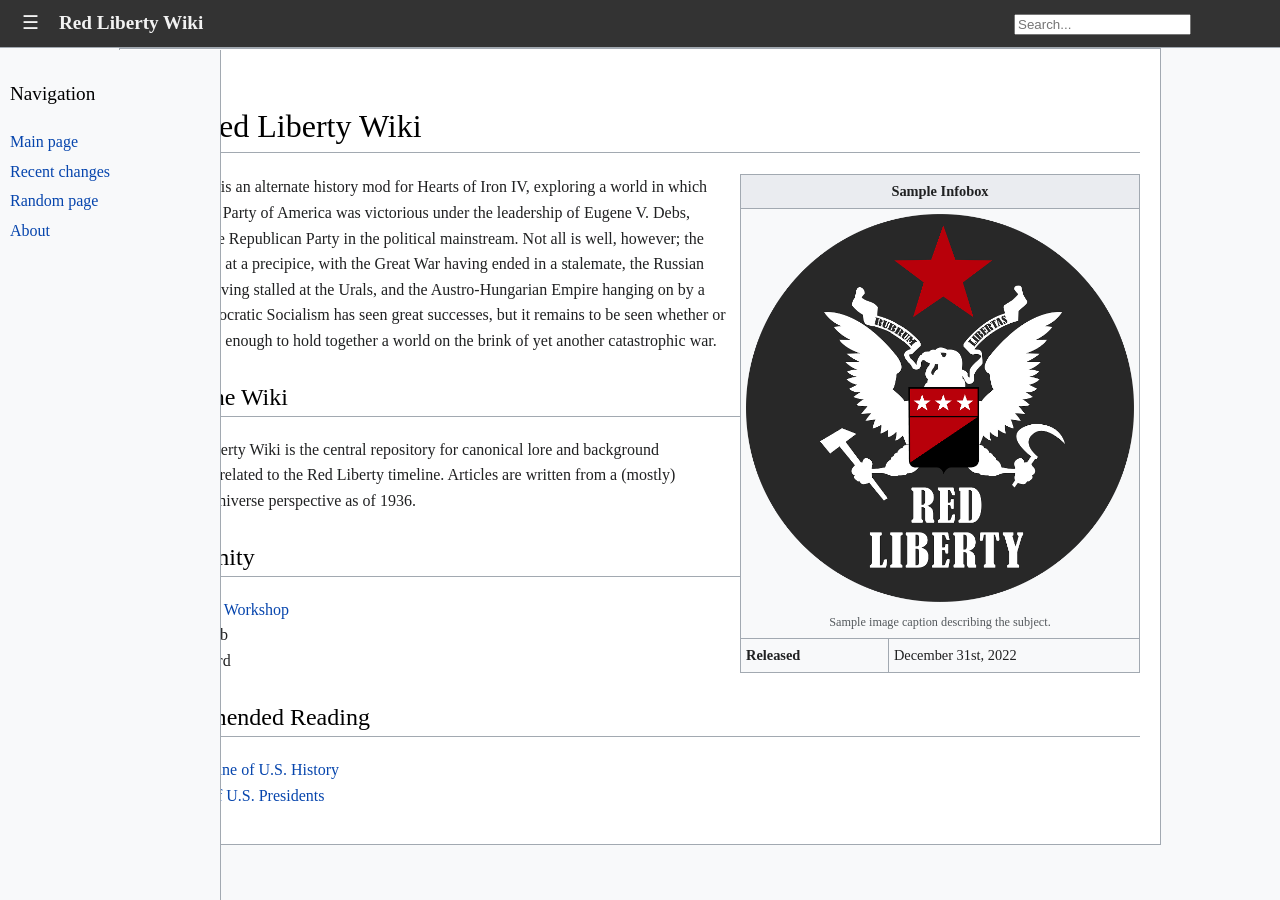
==== index.html @ 07bcd01a "First Files" ====
<!doctype html>
<html lang="en">
	<head>
		<meta charset="utf-8">
		<link rel="icon" type="image/x-icon" href="images/favicon.png">
		<title>The Red Liberty Wiki</title>
		<link rel="stylesheet" href="main.css">
		<link rel="stylesheet" href="https://cdnjs.cloudflare.com/ajax/libs/font-awesome/4.7.0/css/font-awesome.min.css">
		<meta name="viewport" content="width=device-width, initial-scale=1">
	</head>
	
	<body>
		<header class="topbar">
			<div class="topbar-left">
				<button class="menu-toggle" onclick="toggleMenu()">☰</button>
				<span class="logo">Red Liberty Wiki</span>
			</div>

			<div class="topbar-right">
				<div class="search-container">
					<input type="text" id="search-box" placeholder="Search..." autocomplete="off">
					<div id="search-results" class="search-results"></div>
				</div>
			</div>
		</header>
		
		<div class="sidebar" id="sidebar">
			<h3>Navigation</h3>
			<a href="#">Main page</a>
			<a href="recent_changes.html">Recent changes</a>
			<a href="#" onclick="goToRandomPage(event)">Random page</a>
			<a href="#">About</a>
		</div>
		
		<div class="container clearfix">
			<h1>The Red Liberty Wiki</h1>

			<!-- Infobox -->
			<table class="infobox">
				<tr>
					<th colspan="2">Sample Infobox</th>
				</tr>
				<tr>
					<td colspan="2" class="infobox-image">
						<img src="images/roundel_smaller.png" alt="Sample image">
						<div class="infobox-caption">
							Sample image caption describing the subject.
						</div>
					</td>
				</tr>
				<tr>
					<td><b>Released</b></td>
					<td>December 31st, 2022</td>
				</tr>
			</table>
			
			<p>
				Red Liberty is an alternate history mod for Hearts of Iron IV, exploring a world in which the Socialist Party of America was victorious under the leadership of Eugene V. Debs, unseating the Republican Party in the political mainstream. Not all is well, however; the world stands at a precipice, with the Great War having ended in a stalemate, the Russian Civil War having stalled at the Urals, and the Austro-Hungarian Empire hanging on by a thread. Democratic Socialism has seen great successes, but it remains to be seen whether or not it will be enough to hold together a world on the brink of yet another catastrophic war.
			</p>
			
			<h2>About the Wiki</h2>
			<p>
				The Red Liberty Wiki is the central repository for canonical lore and background information related to the Red Liberty timeline. Articles are written from a (mostly) neutral, in-universe perspective as of 1936.
			</p>
			
			<h2>Community</h2>
			<ul>
				<li><a href="https://steamcommunity.com/sharedfiles/filedetails/?id=2909950530">Steam Workshop</a></li>
				<li>GitHub</li>
				<li>Discord</li>
			</ul>
			
			<h2>Recommended Reading</h2>
			<ul>
				<li><a href="pages/united_states_timeline.html">Timeline of U.S. History</a></li>
				<li><a href="pages/united_states_list_of_presidents.html">List of U.S. Presidents</a></li>
			</ul>
		</div>
	</body>
	
	<script src="scripts/randompage.js"></script>
</html>
---- main.css ----
/* ===== Top Navigation Bar ===== */
.topbar {
    display: flex;
    justify-content: space-between;
    align-items: center;
	background-color: #333;
	color: #f2f2f2;
    border-bottom: 1px solid #a2a9b1;
    padding: 8px 16px;
    position: sticky;
    top: 0;
    z-index: 1000;
}

.logo {
    font-weight: bold;
    font-size: 1.2em;
}

.search-box {
    padding: 5px;
    border: 1px solid #a2a9b1;
    border-radius: 2px;
}

/* Hamburger button */
.menu-toggle {
    font-size: 1.2em;
    margin-right: 10px;
    background: none;
    border: none;
    cursor: pointer;
	color: #f2f2f2;
}

/* ===== Layout adjustments ===== */
body {
    display: flex;
    flex-direction: column;
}

.container {
    margin-left: 220px;
}

/* ===== Sidebar (desktop) ===== */
.sidebar {
    position: fixed;
    top: 50px;
    left: 0;
    width: 200px;
    height: 100%;
    background: #f8f9fa;
    border-right: 1px solid #a2a9b1;
    padding: 10px;
    overflow-y: auto;
}

/* ===== Mobile Styles ===== */
@media screen and (max-width: 768px) {

    .container {
        margin-left: 0;
        padding: 15px;
    }

    .sidebar {
        position: fixed;
        left: -220px;
        top: 50px;
        transition: left 0.3s ease;
    }

    .sidebar.active {
        left: 0;
    }

    .search-box {
        width: 120px;
    }
}

/* Base typography */
body {
    font-family: -apple-system, BlinkMacSystemFont, "Segoe UI", Roboto, "Linux Libertine", Georgia, Times, serif;
    background-color: #f8f9fa;
    color: #202122;
    line-height: 1.6;
    margin: 0;
    padding: 0;
}

/* Main content container */
.container {
    max-width: 1000px;
    margin: 0 auto;
    padding: 20px;
    background: #ffffff;
    border: 1px solid #a2a9b1;
}

/* Headings */
h1, h2, h3, h4, h5 {
    font-family: "Linux Libertine", Georgia, Times, serif;
    font-weight: normal;
    color: #000;
    margin-top: 1em;
}

h1 {
    font-size: 2em;
    border-bottom: 1px solid #a2a9b1;
}

h2 {
    font-size: 1.5em;
    border-bottom: 1px solid #a2a9b1;
}

h3 {
    font-size: 1.2em;
}

/* Links */
a {
    color: #0645ad;
    text-decoration: none;
}

a:visited {
    color: #0b0080;
}

a:hover {
    text-decoration: underline;
}

/* Infobox-style table */
.infobox {
    float: right;
    width: 400px;
    margin: 0 0 1em 1em;
    background: #f8f9fa;
    border: 1px solid #a2a9b1;
    font-size: 0.9em;
}

.infobox th {
    background: #eaecf0;
    text-align: center;
    padding: 5px;
    font-weight: bold;
}

.infobox td {
    padding: 5px;
    border-top: 1px solid #a2a9b1;
}

/* Infobox image styling */
.infobox-image {
    text-align: center;
    padding: 5px;
}

.infobox-image img {
    max-width: 100%;
    height: auto;
}

/* Caption under infobox image */
.infobox-caption {
    font-size: 0.85em;
    color: #54595d;
    margin-top: 4px;
}

/* Table styling */
table {
    border-collapse: collapse;
    margin: 1em 0;
    font-size: 0.9em;
}

th, td {
    border: 1px solid #a2a9b1;
    padding: 6px 10px;
}

th {
    background-color: #eaecf0;
}

/* Sidebar */
.sidebar {
    width: 200px;
    float: left;
    background: #f8f9fa;
    border-right: 1px solid #a2a9b1;
    padding: 10px;
}

.sidebar a {
    display: block;
    margin: 4px 0;
}

/* Code blocks */
pre, code {
    font-family: "Courier New", monospace;
    background: #f6f6f6;
    border: 1px solid #a2a9b1;
    padding: 5px;
}

/* Blockquotes */
blockquote {
    border-left: 3px solid #a2a9b1;
    margin: 1em;
    padding-left: 10px;
    color: #54595d;
}

/* Footer */
.footer {
    font-size: 0.8em;
    color: #54595d;
    border-top: 1px solid #a2a9b1;
    margin-top: 2em;
    padding-top: 10px;
}

/* Clear floats */
.clearfix::after {
    content: "";
    display: block;
    clear: both;
}

/* Thumbnail / image container */
.thumb {
    width: 250px;
    float: right;
    margin: 0 0 1em 1em;
    border: 1px solid #c8ccd1;
    background-color: #f8f9fa;
    font-size: 0.9em;
}

/* Inner wrapper */
.thumbinner {
    padding: 3px;
}

/* Image itself */
.thumb img {
    width: 100%;
    height: auto;
    display: block;
}

/* Caption */
.thumbcaption {
    padding: 3px;
    color: #202122;
}

/* Left-aligned thumbnail option */
.thumb-left {
    float: left;
    margin: 0 1em 1em 0;
}

/* Centered image (like gallery style) */
.thumb-center {
    float: none;
    margin: 1em auto;
    display: block;
}

/* Title styling */
.election-infobox .infobox-title {
    font-size: 1.4em;
    text-align: center;
    background: #e1e4e8;
}

/* Standard election image */
.election-infobox .candidate-image img {
    width: 110px;
    height: auto;
    display: block;
    margin: 0 auto;
}

/* Candidate row format */
.election-infobox .candidate-row td {
    vertical-align: middle;
    padding: 6px;
    border-top: 1px solid #a2a9b1;
}

/* Candidate details */
.election-infobox .candidate-details {
    font-size: 0.9em;
}

/* Overall spacing */
.election-infobox img {
    border: 1px solid #c8ccd1;
}

/* Alternate shading for rows */
.election-infobox .candidate-row:nth-child(even) {
    background: #fafafa;
}

/* Table of Contents (sidebar) */
.toc {
    margin-top: 20px;
    font-size: 0.9em;
}

.toc h3 {
    margin-top: 10px;
    border-bottom: 1px solid #a2a9b1;
    font-size: 1em;
}

.toc ul {
    list-style: none;
    padding-left: 0;
}

.toc li {
    margin: 4px 0;
}

.toc a {
    text-decoration: none;
    color: #0645ad;
}

.toc a:hover {
    text-decoration: underline;
}

.search-container {
    position: relative; /* this ensures results box aligns with input */
    width: 250px; /* match your input width */
    max-width: 90vw; /* never go wider than viewport */
}

.search-results {
    position: absolute;
    top: 100%;
    left: 0;
    right: auto; /* reset in case it was set */
    width: 100%; /* match input width */
    max-width: 400px; /* optional limit */
    background: white;
	color: #333;
    border: 1px solid #a2a9b1;
    max-height: 300px;
    overflow-y: auto;
    display: none;
    z-index: 1000;

    /* Make sure it wraps inside viewport */
    box-sizing: border-box;
}

.search-result {
    padding: 6px;
    cursor: pointer;
}

.search-result:hover {
    background: #eaecf0;
}

.reference-tooltip {
    position: relative;
    cursor: pointer;
}

.reference-tooltip span {
    display: none;
    position: absolute;
    background: #fff;
    border: 1px solid #a2a9b1;
    padding: 5px;
    width: 200px;
    z-index: 1000;
}

.reference-tooltip:hover span {
    display: block;
}
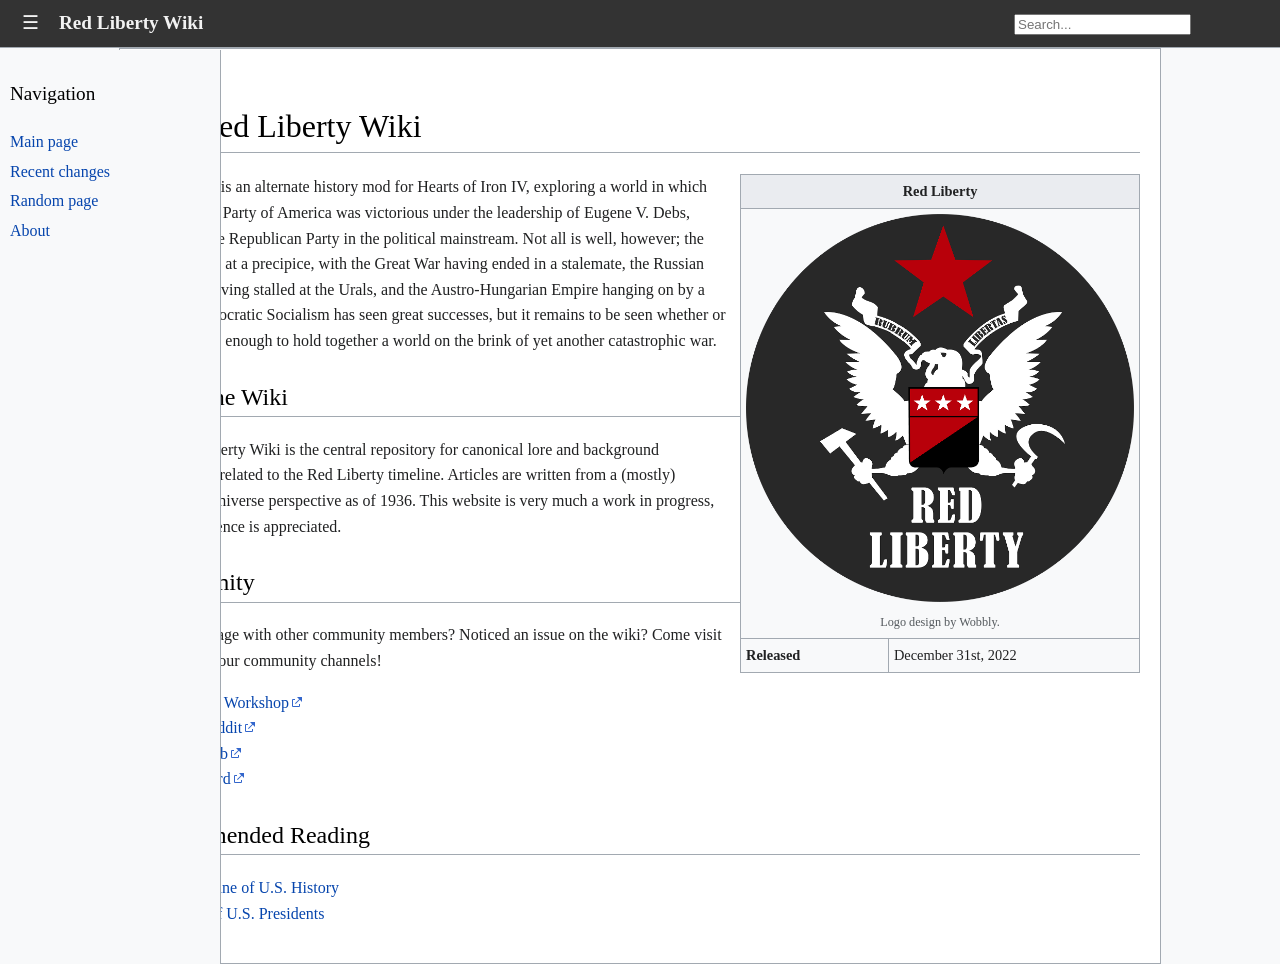
==== commit eb3db195: "Content Push" ====
--- a/index.html
+++ b/index.html
@@ -38,13 +38,13 @@
 			<!-- Infobox -->
 			<table class="infobox">
 				<tr>
-					<th colspan="2">Sample Infobox</th>
+					<th colspan="2">Red Liberty</th>
 				</tr>
 				<tr>
 					<td colspan="2" class="infobox-image">
 						<img src="images/roundel_smaller.png" alt="Sample image">
 						<div class="infobox-caption">
-							Sample image caption describing the subject.
+							Logo design by Wobbly.
 						</div>
 					</td>
 				</tr>
@@ -60,14 +60,18 @@
 			
 			<h2>About the Wiki</h2>
 			<p>
-				The Red Liberty Wiki is the central repository for canonical lore and background information related to the Red Liberty timeline. Articles are written from a (mostly) neutral, in-universe perspective as of 1936.
+				The Red Liberty Wiki is the central repository for canonical lore and background information related to the Red Liberty timeline. Articles are written from a (mostly) neutral, in-universe perspective as of 1936. This website is very much a work in progress, so your patience is appreciated.
 			</p>
 			
 			<h2>Community</h2>
+			<p>
+				Want to engage with other community members? Noticed an issue on the wiki? Come visit us at one of our community channels!
+			</p>
 			<ul>
-				<li><a href="https://steamcommunity.com/sharedfiles/filedetails/?id=2909950530">Steam Workshop</a></li>
-				<li>GitHub</li>
-				<li>Discord</li>
+				<li><a class="external" href="https://steamcommunity.com/sharedfiles/filedetails/?id=2909950530" target="_blank">Steam Workshop</a></li>
+				<li><a class="external" href="https://www.reddit.com/r/RedLiberty/" target="_blank">Subreddit</a></li>
+				<li><a class="external" href="https://github.com/Red-Liberty-Mod" target="_blank">GitHub</a></li>
+				<li><a class="external" href="https://discord.gg/red-liberty-720733302482403359" target="_blank">Discord</a></li>
 			</ul>
 			
 			<h2>Recommended Reading</h2>
@@ -78,5 +82,5 @@
 		</div>
 	</body>
 	
-	<script src="scripts/randompage.js"></script>
+	<script src="scripts/script.js"></script>
 </html>
--- a/main.css
+++ b/main.css
@@ -1,4 +1,4 @@
-/* ===== Top Navigation Bar ===== */
+/* Topbar */
 .topbar {
     display: flex;
     justify-content: space-between;
@@ -23,7 +23,7 @@
     border-radius: 2px;
 }
 
-/* Hamburger button */
+/* 'Hamburger' button */
 .menu-toggle {
     font-size: 1.2em;
     margin-right: 10px;
@@ -33,7 +33,7 @@
 	color: #f2f2f2;
 }
 
-/* ===== Layout adjustments ===== */
+/* Layout adjustments */
 body {
     display: flex;
     flex-direction: column;
@@ -43,7 +43,7 @@
     margin-left: 220px;
 }
 
-/* ===== Sidebar (desktop) ===== */
+/* Sidebar (desktop) */
 .sidebar {
     position: fixed;
     top: 50px;
@@ -56,7 +56,7 @@
     overflow-y: auto;
 }
 
-/* ===== Mobile Styles ===== */
+/* Mobile Styles */
 @media screen and (max-width: 768px) {
 
     .container {
@@ -99,6 +99,10 @@
     border: 1px solid #a2a9b1;
 }
 
+/* .container td {
+    padding: 0.2em 0.4em;
+} */
+
 /* Headings */
 h1, h2, h3, h4, h5 {
     font-family: "Linux Libertine", Georgia, Times, serif;
@@ -133,6 +137,17 @@
 
 a:hover {
     text-decoration: underline;
+}
+
+a.external::after {
+	content: "";
+    display: inline-block;
+    width: 12px;
+    height: 12px;
+    margin-left: 2px;
+    background-image: url('images/external_link.svg');
+    background-size: contain;
+    background-repeat: no-repeat;
 }
 
 /* Infobox-style table */
